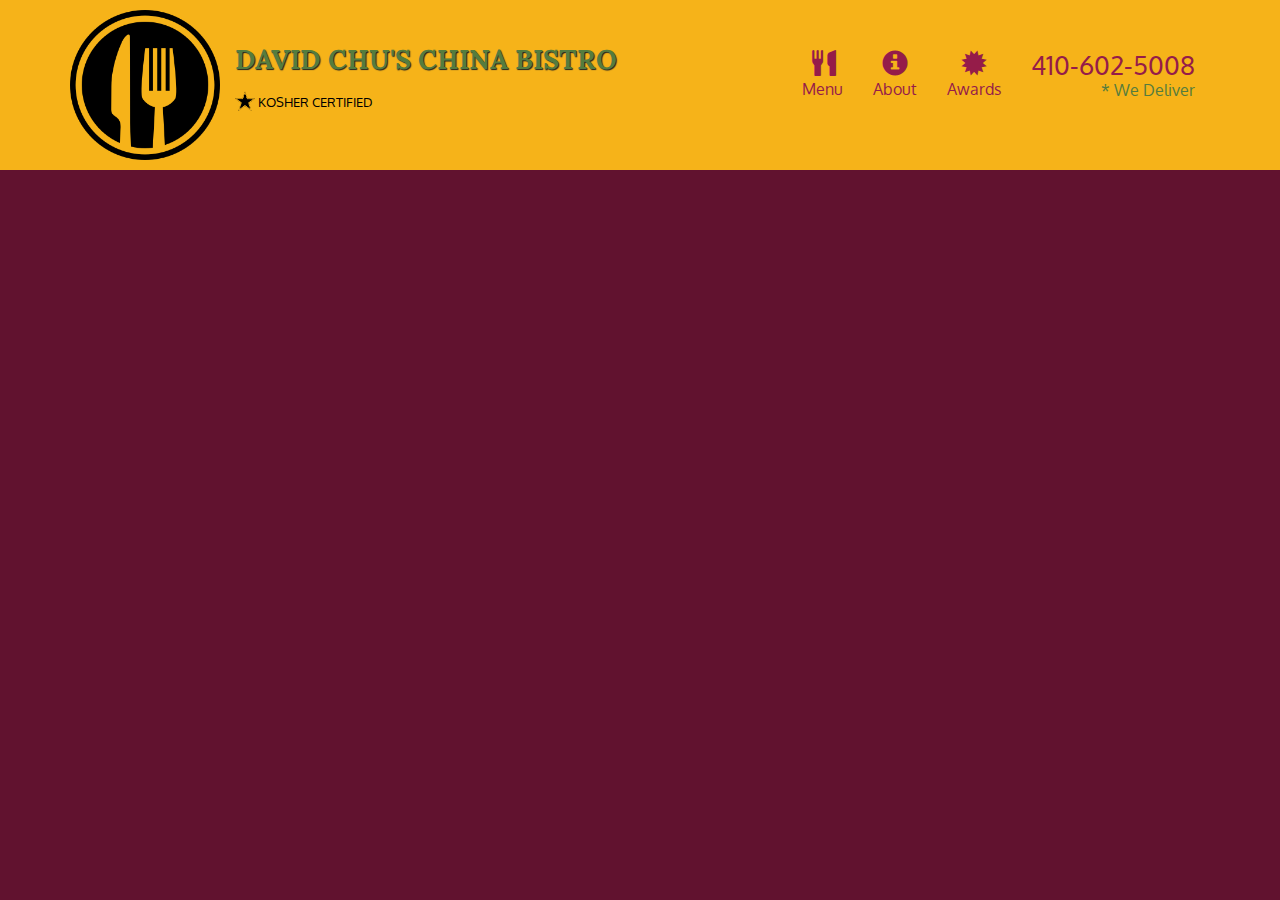
==== index.html @ ca3dcbee "commit" ====
<!DOCTYPE html>
<html lang="en">

<head>
    <meta charset="UTF-8">
    <meta name="viewport" content="width=device-width, initial-scale=1.0">
    <title>David Chu's China Bistro</title>
    <link rel="stylesheet" href="css/bootstrap.min.css">
    <link rel="stylesheet" href="css/styles.css">
    <link href="https://fonts.googleapis.com/css2?family=Oxygen:wght@300;400;700&display=swap" rel="stylesheet">
    <link href="https://fonts.googleapis.com/css2?family=Lora:ital,wght@0,400;0,700;1,400&display=swap"
        rel="stylesheet">
</head>

<body>

    <header>
        <nav id="header-nav" class="navbar navbar-default">
            <div class="container">
                <div class="navbar-header">
                    <a href="index.html" class="pull-left visible-lg visible-md">
                        <img src="images/logo.png" id="logo-img" alt="Logo image"></img>
                    </a>

                    <div class="navbar-brand">
                        <a href="index.html">
                            <h1>David Chu's China Bistro</h1>
                        </a>
                        <p>
                            <img src="images/pngguru.com.png" alt="Kosher certification" id="star-logo">
                            <span>Kosher Certified</span>
                        </p>
                    </div>

                    <button type="button" class="navbar-toggle collapsed" data-toggle="collapse"
                        data-target="#collapsable-nav" aria-expanded="false">
                        <span class="sr-only">Toggle navigation</span>
                        <span class="icon-bar"></span>
                        <span class="icon-bar"></span>
                        <span class="icon-bar"></span>
                    </button>
                </div>

                <div id="collapsable-nav" class="collapse navbar-collapse">
                    <ul id="nav-list" class="nav navbar-nav navbar-right">
                        <li>
                            <a href="menu-categories.html">
                                <span class="glyphicon glyphicon-cutlery"></span>
                                <br class="hidden-xs">
                                Menu
                            </a>
                        </li>
                        <li>
                            <a href="#">
                                <span class="glyphicon glyphicon-info-sign"></span>
                                <br class="hidden-xs">
                                About
                            </a>
                        </li>
                        <li>
                            <a href="#">
                                <span class="glyphicon glyphicon-certificate"></span>
                                <br class="hidden-xs">
                                Awards
                            </a>
                        </li>
                        <li id="phone" class="hidden-xs">
                            <a href="tel:410-602-5008">
                                <span>410-602-5008</span>
                            </a>
                            <div>* We Deliver</div>
                        </li>
                    </ul><!-- #nav-list -->
                </div><!-- .collapse .navbar-collapse -->
            </div>
        </nav>
    </header>

    <!-- jQuery (Bootstrap JS plugins depend on it) -->
    <script src="js/jquery-3.5.1.min.js"></script>
    <script src="js/bootstrap.min.js"></script>
    <script src="js/script.js"></script>
</body>

</html>
---- css/styles.css ----
body {
    font-size: 16px;
    color: #ffffff;
    background-color: #61122f;
    font-family: 'Oxygen', sans-serif;
}

/** HEADER **/

#header-nav {
    background-color: #f6b319;
    border-radius: 0;
    border: 0;
}

#logo-img {
    width: 150px;
    height: 150px;
    margin: 10px 15px 10px 0;
}

#star-logo {
    width: 20px;
    height: 20px;
}

.navbar-brand {
    padding-top: 25px;
}

.navbar-brand h1 {
    /* Restaurant name */
    font-family: 'Lora', serif;
    color: #557c3e;
    font-size: 1.5em;
    text-transform: uppercase;
    font-weight: bold;
    text-shadow: 1px 1px 1px #222;
    /* margin-top: 0; */
    margin-bottom: 0;
    /* line-height: 0.75; */
}

.navbar-brand a:hover, .navbar-brand a:focus {
    text-decoration: none;
}

.navbar-brand p {
    /* Kosher cert */
    color: #000;
    text-transform: uppercase;
    font-size: 0.7em;
    margin-top: 15px;
}

.navbar-brand p span {
    /* Star mark */
    vertical-align: middle;
}

#nav-list {
    margin-top: 35px;
}

#nav-list a {
    color: #951C49;
    text-align: center;
}

#nav-list a:hover {
    color: #e7e7e7
}

#nav-list a span {
    font-size: 1.6em;
}

#phone {
    margin-top: 5px;
}

#phone a {
    /* Phone number */
    text-align: right;
    padding-bottom: 0;
}

#phone div {
    /* We Deliver */
    color: #557c3e;
    text-align: right;
    padding-right: 15px;
}

.navbar-header button.navbar-toggle, .navbar-header .icon-bar {
    border: 1px solid #61122f;
}

.navbar-header button.navbar-toggle {
    clear: both;
    margin-top: -30px;
}

/** END HEADER **/

/********** Large devices only **********/

@media (min-width: 1200px) {

}

/********** Medium devices only **********/

@media (min-width: 992px) and (max-width: 1199px) {
    /* Header */
    #logo-img {
        width: 100px;
        height: 100px;
        margin: 5px 5px 5px 0;
    }
    .navbar-brand {
        padding-top: 5px;
    }
    /* End Header */
    #nav-list{
        margin-top: 16px;
    }
}

/********** Small devices only **********/

@media (min-width: 768px) and (max-width: 991px) {
    #nav-list {
        margin-top: 30px;
    }
}

/********** Extra small devices only **********/

@media (max-width: 767px) {
    /* Header */
    .navbar-brand {
        padding-top: 10px;
        height: 80px;
    }
    .navbar-brand h1 {
        /* Restaurant name */
        margin-top: 5px;
        font-size: 5vw;
        /* 1vw = 1% of viewport width */
    }
    .navbar-brand p {
        /* Kosher cert */
        font-size: 0.6em;
        margin-top: 5px;
    }
    /* End Header */
}
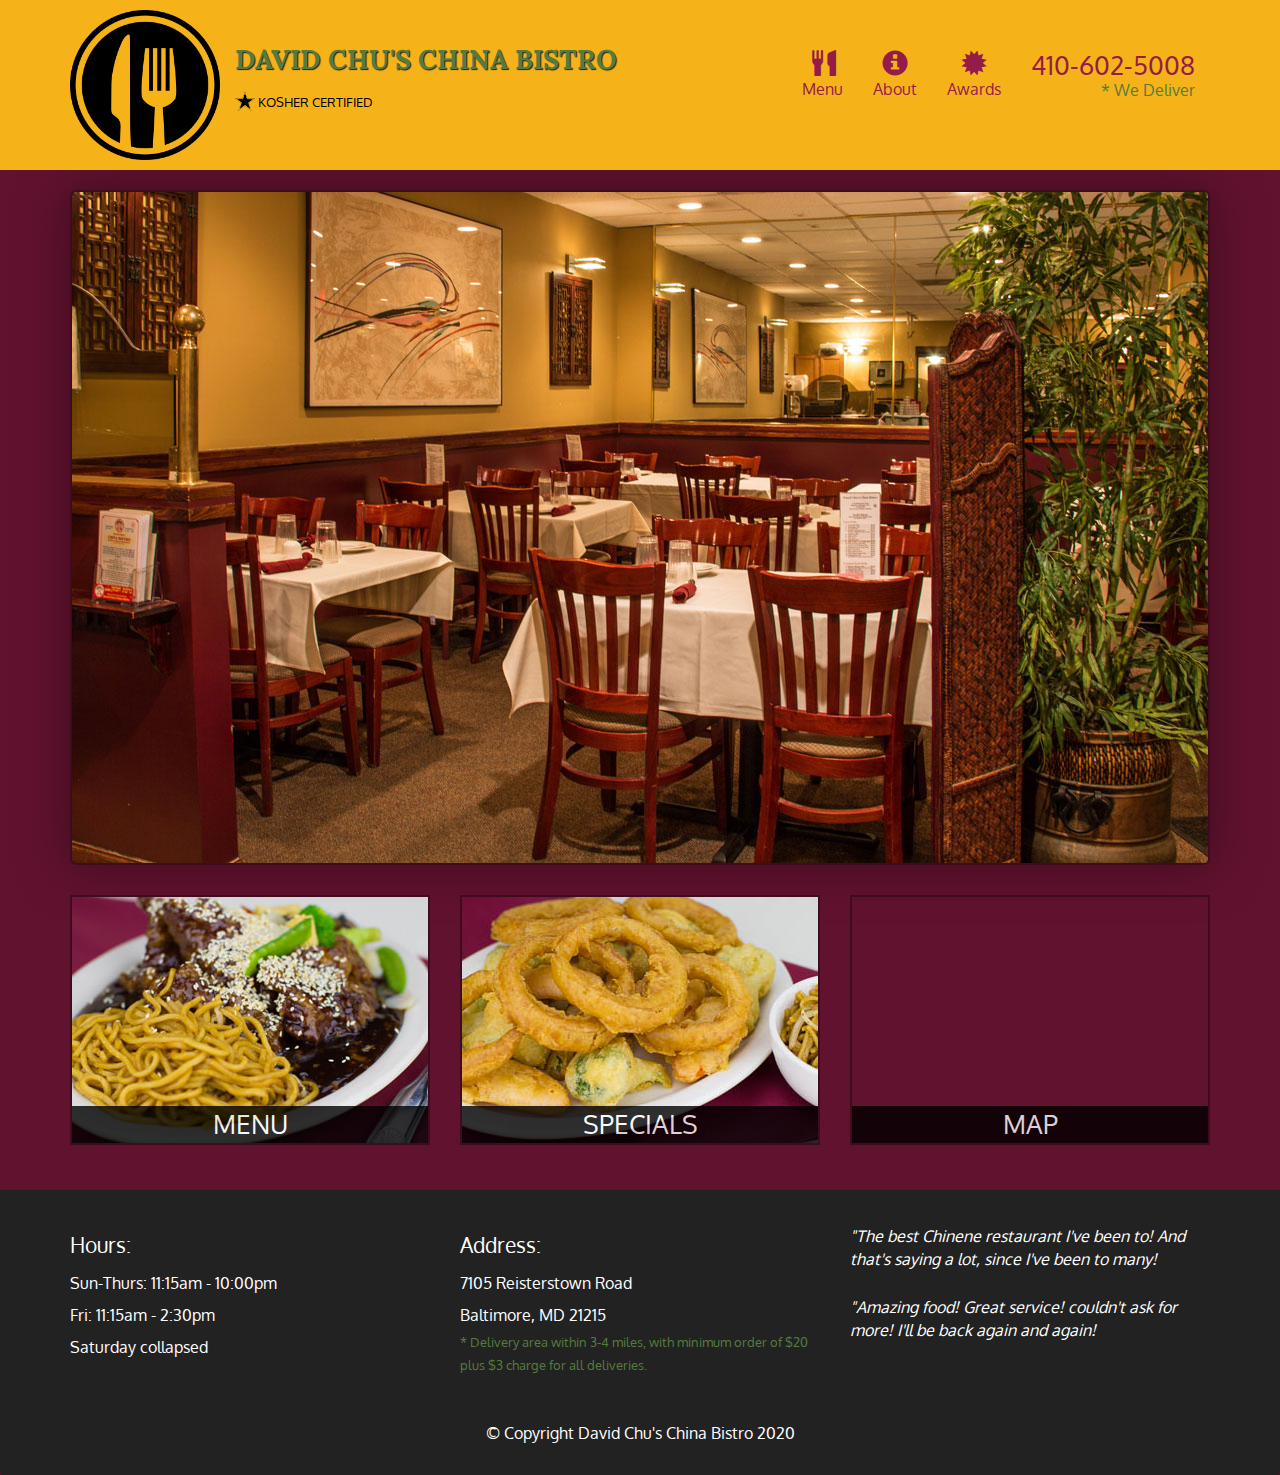
==== commit 2f56a280: "commit main page" ====
--- a/index.html
+++ b/index.html
@@ -76,6 +76,83 @@
         </nav>
     </header>
 
+    <div id="call-btn" class="visible-xs">
+        <a class="btn" href="tel:410-602-5008">
+            <span class="glyphicon glyphicon-earphone"></span>
+            410-602-5008
+        </a>
+    </div>
+    <div id="xs-deliver" class="text-center visible-xs">
+        * We Deliver
+    </div>
+
+    <div id="main-content" class="container">
+        <div class="jumbotron">
+            <img src="images/jumbotron_768.jpg" alt="Picture of restaurant" class="img-responsive visible-xs">
+        </div>
+
+        <div id="home-tiles" class="row">
+            <div class="col-md-4 col-sm-6 col xs-12">
+                <a href="menu-categories.html">
+                    <div id="menu-tile">
+                        <span>menu</span>
+                    </div>
+                </a>
+            </div>
+            <div class="col-md-4 col-sm-6 col xs-12">
+                <a href="single-categories.html">
+                    <div id="specials-tile">
+                        <span>specials</span>
+                    </div>
+                </a>
+            </div>
+            <div class="col-md-4 col-sm-12 col xs-12">
+                <a href="https://goo.gl/maps/rB9reg4gvGLAiAvf9" target="_blank">
+                    <div id="map-tile">
+                        <iframe
+                            src="https://www.google.com/maps/embed?pb=!1m18!1m12!1m3!1d3084.675063231662!2d-76.71387678499761!3d39.36359442693467!2m3!1f0!2f0!3f0!3m2!1i1024!2i768!4f13.1!3m3!1m2!1s0x89c81a14e7817803%3A0xab20a0e99daa17ea!2sDavid%20Chu&#39;s%20China%20Bistro!5e0!3m2!1sen!2s!4v1597070642140!5m2!1sen!2s"
+                            width="100%" height="250" frameborder="0" style="border:0;" allowfullscreen=""
+                            aria-hidden="false" tabindex="0"></iframe>
+                        <span>map</span>
+                    </div>
+                </a>
+            </div>
+        </div>
+        <!--End of #home-tiles-->
+    </div>
+    <!--End of #main-content-->
+
+    <footer class="panel-footer">
+        <div class="container">
+            <div class="row">
+                <section id="hours" class="col-sm-4">
+                    <span>Hours:</span><br>
+                    Sun-Thurs: 11:15am - 10:00pm<br>
+                    Fri: 11:15am - 2:30pm<br>
+                    Saturday collapsed
+                    <hr class="visible-xs">
+                </section>
+                <section id="address" class="col-sm-4">
+                    <span>Address:</span><br>
+                    7105 Reisterstown Road<br>
+                    Baltimore, MD 21215
+                    <p>* Delivery area within 3-4 miles, with minimum order of $20 plus $3 charge for all deliveries.
+                    </p>
+                    <hr class="visible-xs">
+                </section>
+                <section id="testimonials" class="col-sm-4">
+                    <p>"The best Chinene restaurant I've been to! And that's saying a lot, since I've been to many!
+                    </p>
+                    <p>"Amazing food! Great service! couldn't ask for more!
+                        I'll be back again and again!
+                    </p>
+                </section>
+            </div>
+            <div class="text-center">&copy; Copyright David Chu's China Bistro 2020
+            </div>
+        </div>
+    </footer>
+
     <!-- jQuery (Bootstrap JS plugins depend on it) -->
     <script src="js/jquery-3.5.1.min.js"></script>
     <script src="js/bootstrap.min.js"></script>
--- a/css/styles.css
+++ b/css/styles.css
@@ -103,10 +103,99 @@
 
 /** END HEADER **/
 
+/* FOOTER */
+
+.panel-footer {
+    /* actually overriding Bootstrap css panel-footer class*/
+    margin-top: 30px;
+    padding-top: 35px;
+    padding-bottom: 30px;
+    background-color: #222;
+    border-top: 0;
+}
+
+.panel-footer div.row {
+    margin-bottom: 35px;
+}
+
+#hours, #address {
+    line-height: 2;
+}
+
+#hours>span, #address>span {
+    font-size: 1.3em;
+}
+
+#address p {
+    color: #557c3e;
+    font-size: 0.8em;
+    line-height: 1.8;
+}
+
+#testimonials {
+    font-style: italic;
+}
+
+#testimonials p:nth-child(2) {
+    margin-top: 25px;
+}
+
+/** END FOOTER **/
+
+/** HOME PAGE **/
+
+.container .jumbotron {
+    box-shadow: 0 0 50px #3F0C1F;
+    border: 2px solid #3F0C1F;
+}
+
+#menu-tile, #specials-tile, #map-tile {
+    height: 250px;
+    width: 100%;
+    margin-bottom: 15px;
+    position: relative;
+    border: 2px solid #3F0C1F;
+    overflow: hidden;
+}
+
+#menu-tile:hover, #specials-tile:hover, #map-tile:hover {
+    box-shadow: 0 1px 5px 1px #cccccc;
+}
+
+#menu-tile {
+    background: url('../images/menu-tile.jpg') no-repeat;
+    background-position: center;
+}
+
+#specials-tile {
+    background: url('../images/specials-tile.jpg') no-repeat;
+    background-position: center;
+}
+
+#menu-tile span, #specials-tile span, #map-tile span {
+    position: absolute;
+    bottom: 0;
+    right: 0;
+    width: 100%;
+    text-align: center;
+    font-size: 1.6em;
+    text-transform: uppercase;
+    background-color: #000000;
+    color: #ffffff;
+    opacity: .8;
+}
+
+/** END HOME PAGE **/
+
 /********** Large devices only **********/
 
 @media (min-width: 1200px) {
-
+    /* Home page */
+    .container .jumbotron {
+        background: url('../images/jumbotron_1200.jpg') no-repeat;
+        height: 675px;
+    }
+    /* End home page */
 }
 
 /********** Medium devices only **********/
@@ -121,10 +210,16 @@
     .navbar-brand {
         padding-top: 5px;
     }
+    #nav-list {
+        margin-top: 16px;
+    }
     /* End Header */
-    #nav-list{
-        margin-top: 16px;
-    }
+    /* Home page */
+    .container .jumbotron {
+        background: url('../images/jumbotron_992.jpg') no-repeat;
+        height: 558px;
+    }
+    /* End home page */
 }
 
 /********** Small devices only **********/
@@ -133,6 +228,12 @@
     #nav-list {
         margin-top: 30px;
     }
+    /* Home page */
+    .container .jumbotron {
+        background: url('../images/jumbotron_768.jpg') no-repeat;
+        height: 432px;
+    }
+    /* End home page */
 }
 
 /********** Extra small devices only **********/
@@ -155,4 +256,72 @@
         margin-top: 5px;
     }
     /* End Header */
+    #collapsable-nav a {
+        /* Collaped nav menu glyphicon */
+        font-size: 1.2em;
+    }
+    #collapsable-nav a span {
+        font-size: 1em;
+        margin-right: 5px;
+    }
+    /* Call button */
+    #call-btn {
+        text-align: center;
+        background-color: #f6b319;
+        margin-left: 20px;
+        margin-right: 20px;
+        border: 1px solid #ffffff;
+        border-radius: 5px;
+    }
+    #call-btn a {
+        color: #951C49;
+        font-size: 1.5em;
+    }
+    #xs-deliver {
+        text-transform: uppercase;
+        margin-top: 5px;
+        font-size: 0.8em;
+    }
+    /* End call button */
+    /* Footer */
+    .panel-footer section {
+        margin-bottom: 30px;
+        text-align: center;
+    }
+    .panel-footer section:nth-child(3) {
+        margin-bottom: 0;
+        /* margin already exists on the whole row */
+    }
+    .panel-footer section hr {
+        width: 50%;
+    }
+    /* End Footer */
+    /* Home page */
+    .container .jumbotron {
+        margin-top: 30px;
+        padding: 0;
+    }
+    #menu-tile, #specials-tile {
+        width: 360px;
+        margin: 0 auto 15px;
+    }
+    /* End Home page */
+}
+
+/********** Super Extra small devices only (e.g. iPhone 4) **********/
+
+@media (max-width: 479px) {
+    /* Header */
+    .navbar-brand h1 {
+        /* Restaurant name */
+        padding-top: 5px;
+        font-size: 6vw;
+    }
+    /* End Header */
+    /* Home page */
+    #menu-tile, #specials-tile {
+        width: 280px;
+        margin: 0 auto 15px;
+    }
+    /* End Home page */
 }